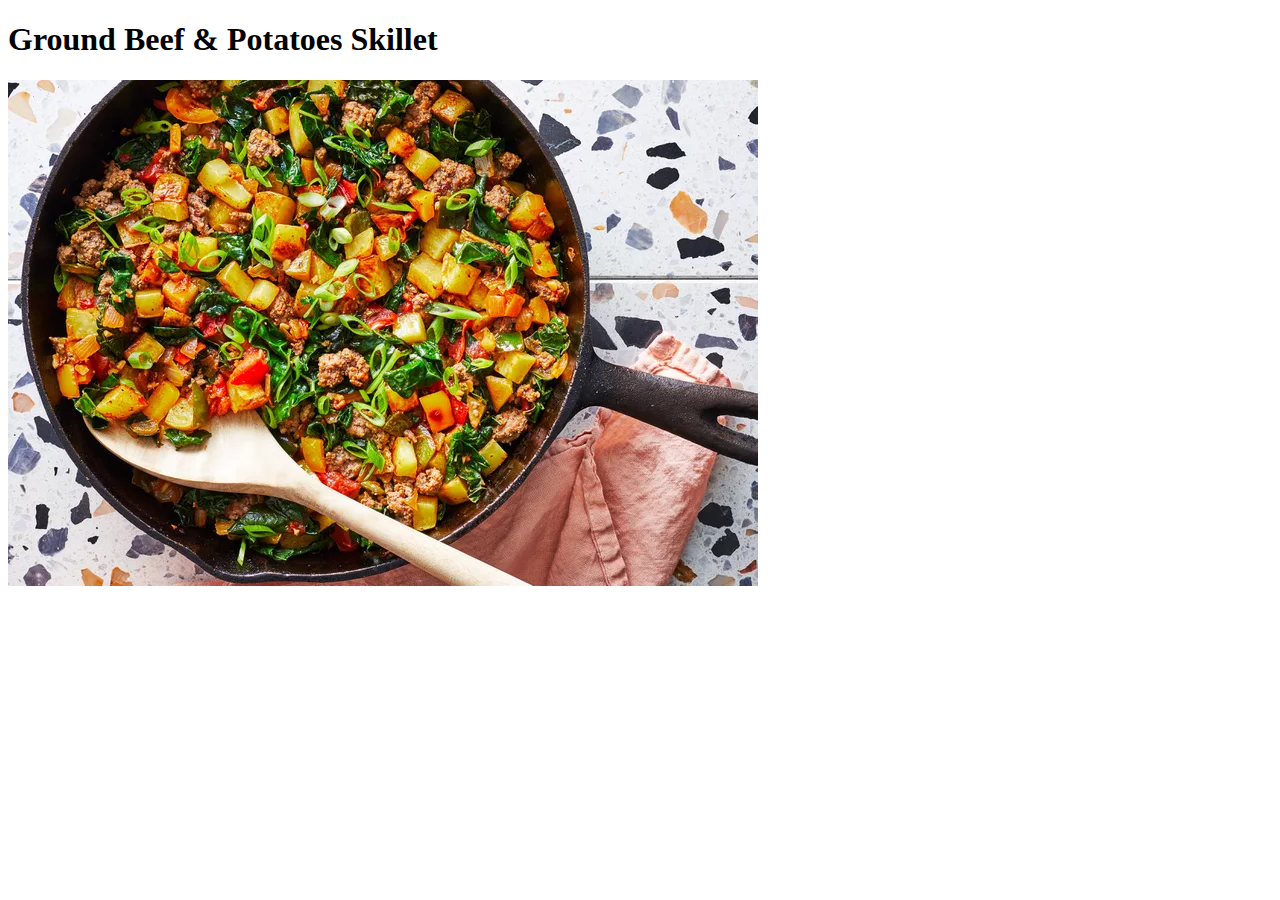
==== recipes/beef-potatoes.html @ 5fd7548b "add changes" ====
<!DOCTYPE html>
<html lang="en">
<head>
    <meta charset="UTF-8">
    <meta http-equiv="X-UA-Compatible" content="IE=edge">
    <meta name="viewport" content="width=device-width, initial-scale=1.0">
    <title>Document</title>
</head>
<body>
    <h1> Ground Beef & Potatoes Skillet</h1>
    <img src = "../images/beef-potato.jpg">
    
</body>
</html>
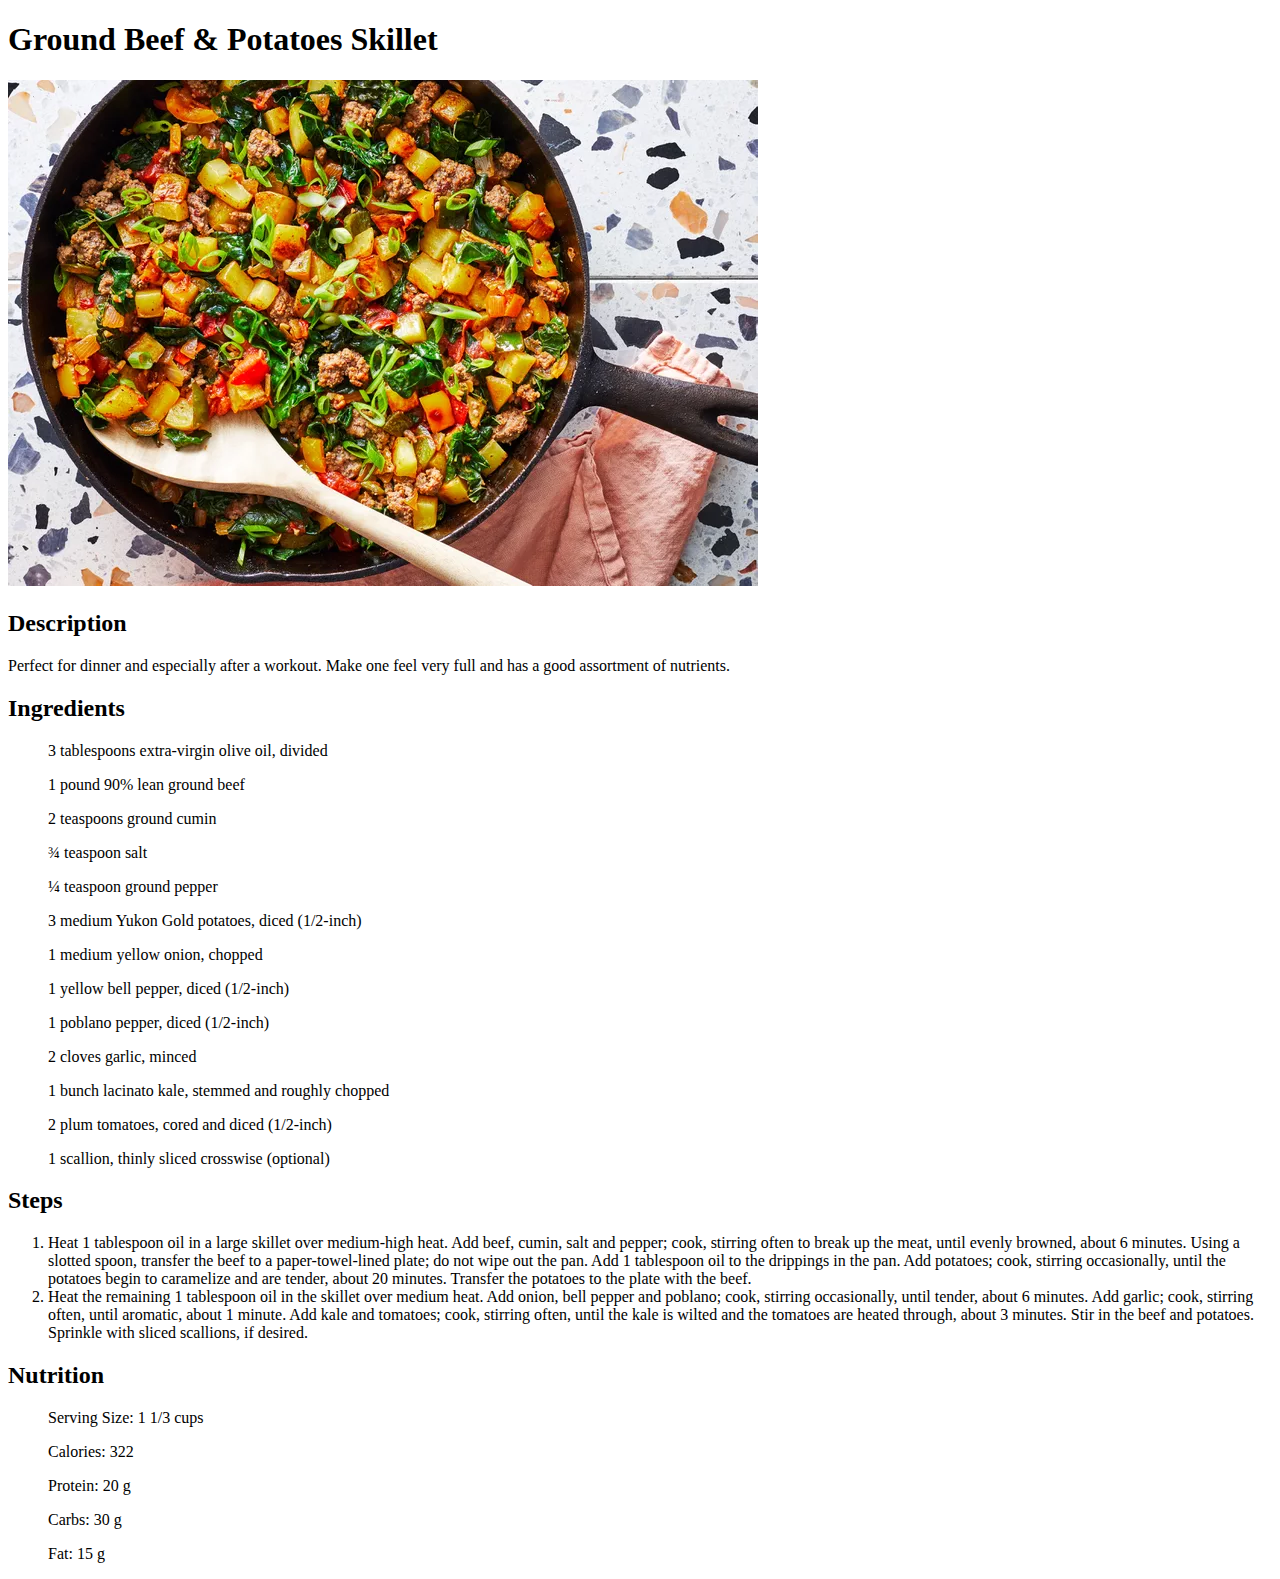
==== commit 23e1b1e6: "Added Content for Recipe: Beef Potatoes" ====
--- a/recipes/beef-potatoes.html
+++ b/recipes/beef-potatoes.html
@@ -8,7 +8,43 @@
 </head>
 <body>
     <h1> Ground Beef & Potatoes Skillet</h1>
-    <img src = "../images/beef-potato.jpg">
-    
+    <img src = "../images/beef-potato.jpg" alt = "Ground Beef & Potatoes Skillet">
+    <h2> Description </h2>
+    <p> Perfect for dinner and especially after a workout. Make one feel very full and has a good assortment of nutrients. </p>
+    <h2> Ingredients </h2>
+    <ul> 3 tablespoons extra-virgin olive oil, divided </ul>
+    <ul> 1 pound 90% lean ground beef </ul>
+    <ul> 2 teaspoons ground cumin </ul>
+    <ul> ¾ teaspoon salt </ul>
+    <ul> ¼ teaspoon ground pepper </ul>
+    <ul> 3 medium Yukon Gold potatoes, diced (1/2-inch) </ul>
+    <ul> 1 medium yellow onion, chopped </ul>
+    <ul> 1 yellow bell pepper, diced (1/2-inch) </ul>
+    <ul> 1 poblano pepper, diced (1/2-inch) </ul>
+    <ul> 2 cloves garlic, minced </ul>
+    <ul> 1 bunch lacinato kale, stemmed and roughly chopped </ul>
+    <ul> 2 plum tomatoes, cored and diced (1/2-inch) </ul>
+    <ul> 1 scallion, thinly sliced crosswise (optional) </ul>
+    <h2> Steps </h2>
+    <ol type="1"> 
+        <li> Heat 1 tablespoon oil in a large skillet over medium-high heat. 
+            Add beef, cumin, salt and pepper; cook, stirring often to break up the meat, until evenly browned, about 6 minutes. 
+            Using a slotted spoon, transfer the beef to a paper-towel-lined plate; do not wipe out the pan. Add 1 tablespoon oil to the drippings in the pan. 
+            Add potatoes; cook, stirring occasionally, until the potatoes begin to caramelize and are tender, about 20 minutes. 
+            Transfer the potatoes to the plate with the beef. 
+        </li>
+        <li> Heat the remaining 1 tablespoon oil in the skillet over medium heat. 
+            Add onion, bell pepper and poblano; cook, stirring occasionally, until tender, about 6 minutes. 
+            Add garlic; cook, stirring often, until aromatic, about 1 minute. 
+            Add kale and tomatoes; cook, stirring often, until the kale is wilted and the tomatoes are heated through, about 3 minutes. 
+            Stir in the beef and potatoes. Sprinkle with sliced scallions, if desired. 
+        </li>
+    </ol>
+    <h2> Nutrition </h2>
+    <ol> Serving Size: 1 1/3 cups </ol>
+    <ol> Calories: 322 </ol>
+    <ol> Protein: 20 g </ol>
+    <ol> Carbs: 30 g </ol>
+    <ol> Fat: 15 g </ol>    
 </body>
 </html>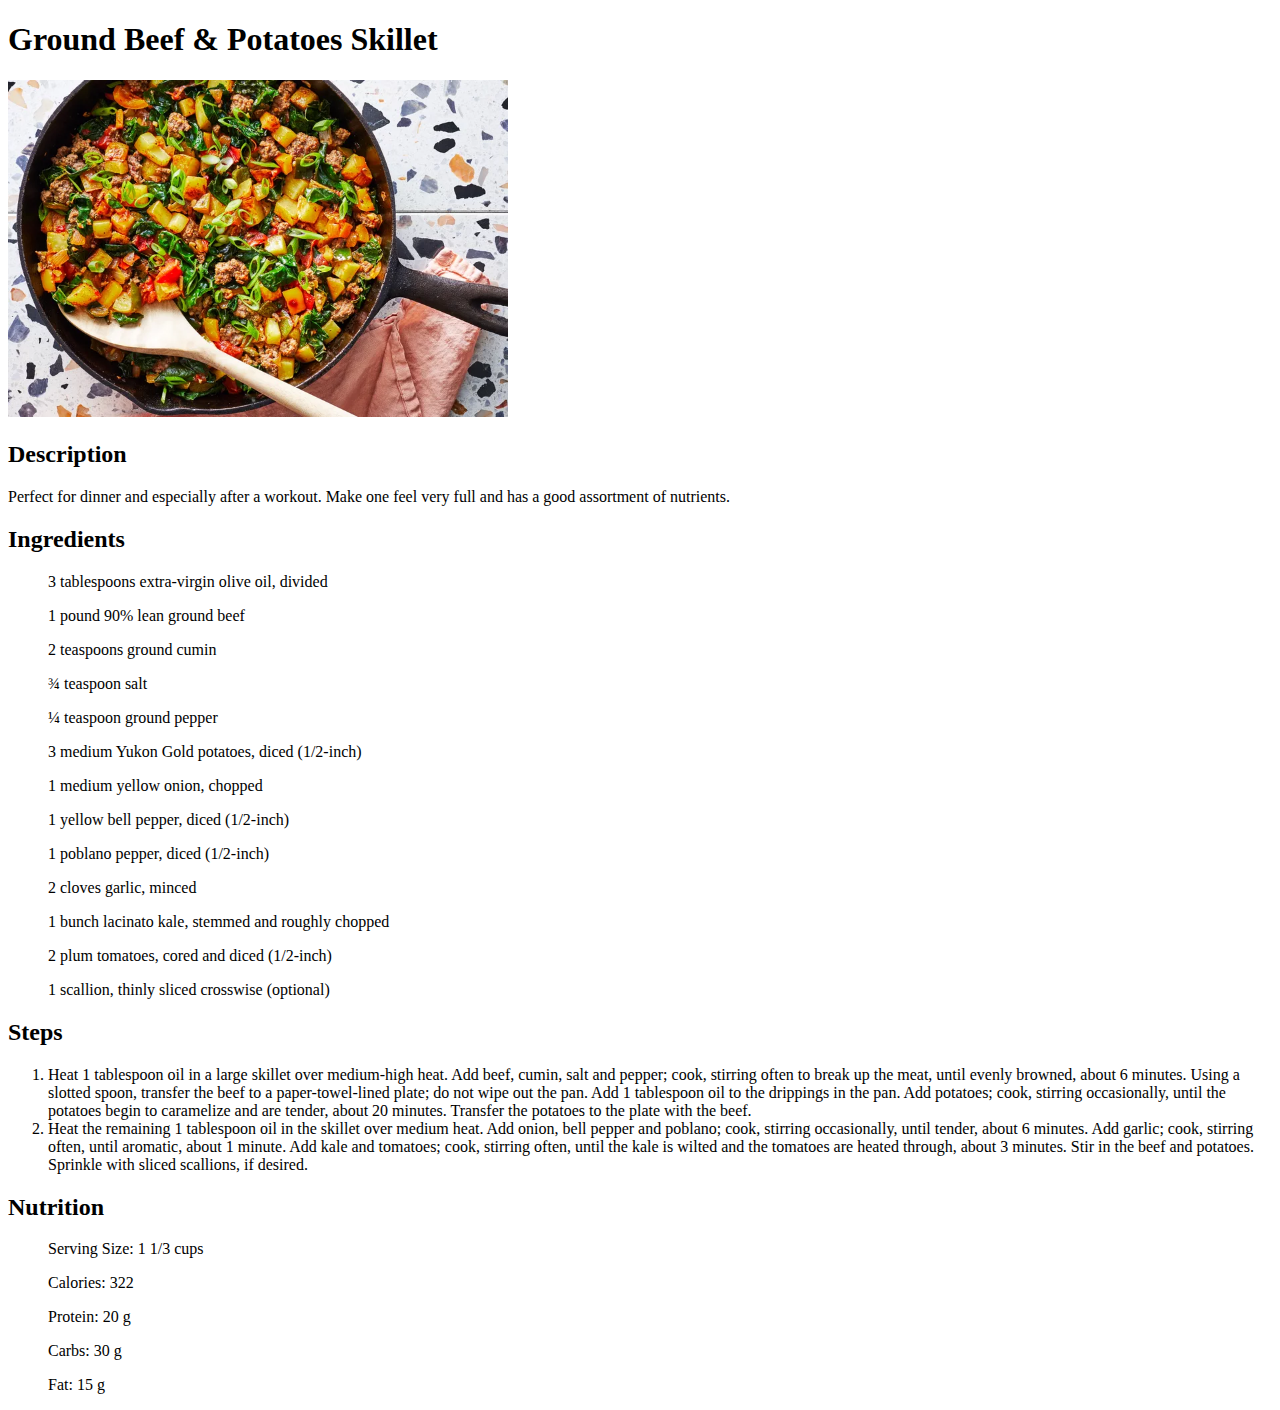
==== commit 5fc45743: "Created picture styling and fixed style reference location" ====
--- a/recipes/beef-potatoes.html
+++ b/recipes/beef-potatoes.html
@@ -5,10 +5,11 @@
     <meta http-equiv="X-UA-Compatible" content="IE=edge">
     <meta name="viewport" content="width=device-width, initial-scale=1.0">
     <title>Document</title>
+    <link rel="stylesheet" href="../styles.css">
 </head>
 <body>
     <h1> Ground Beef & Potatoes Skillet</h1>
-    <img src = "../images/beef-potato.jpg" alt = "Ground Beef & Potatoes Skillet">
+    <img class = "recipe pic" src = "../images/beef-potato.jpg" alt = "Ground Beef & Potatoes Skillet">
     <h2> Description </h2>
     <p> Perfect for dinner and especially after a workout. Make one feel very full and has a good assortment of nutrients. </p>
     <h2> Ingredients </h2>
--- a/styles.css
+++ b/styles.css
@@ -0,0 +1,4 @@
+.recipe.pic {
+    height: auto;
+    width: 500px;
+}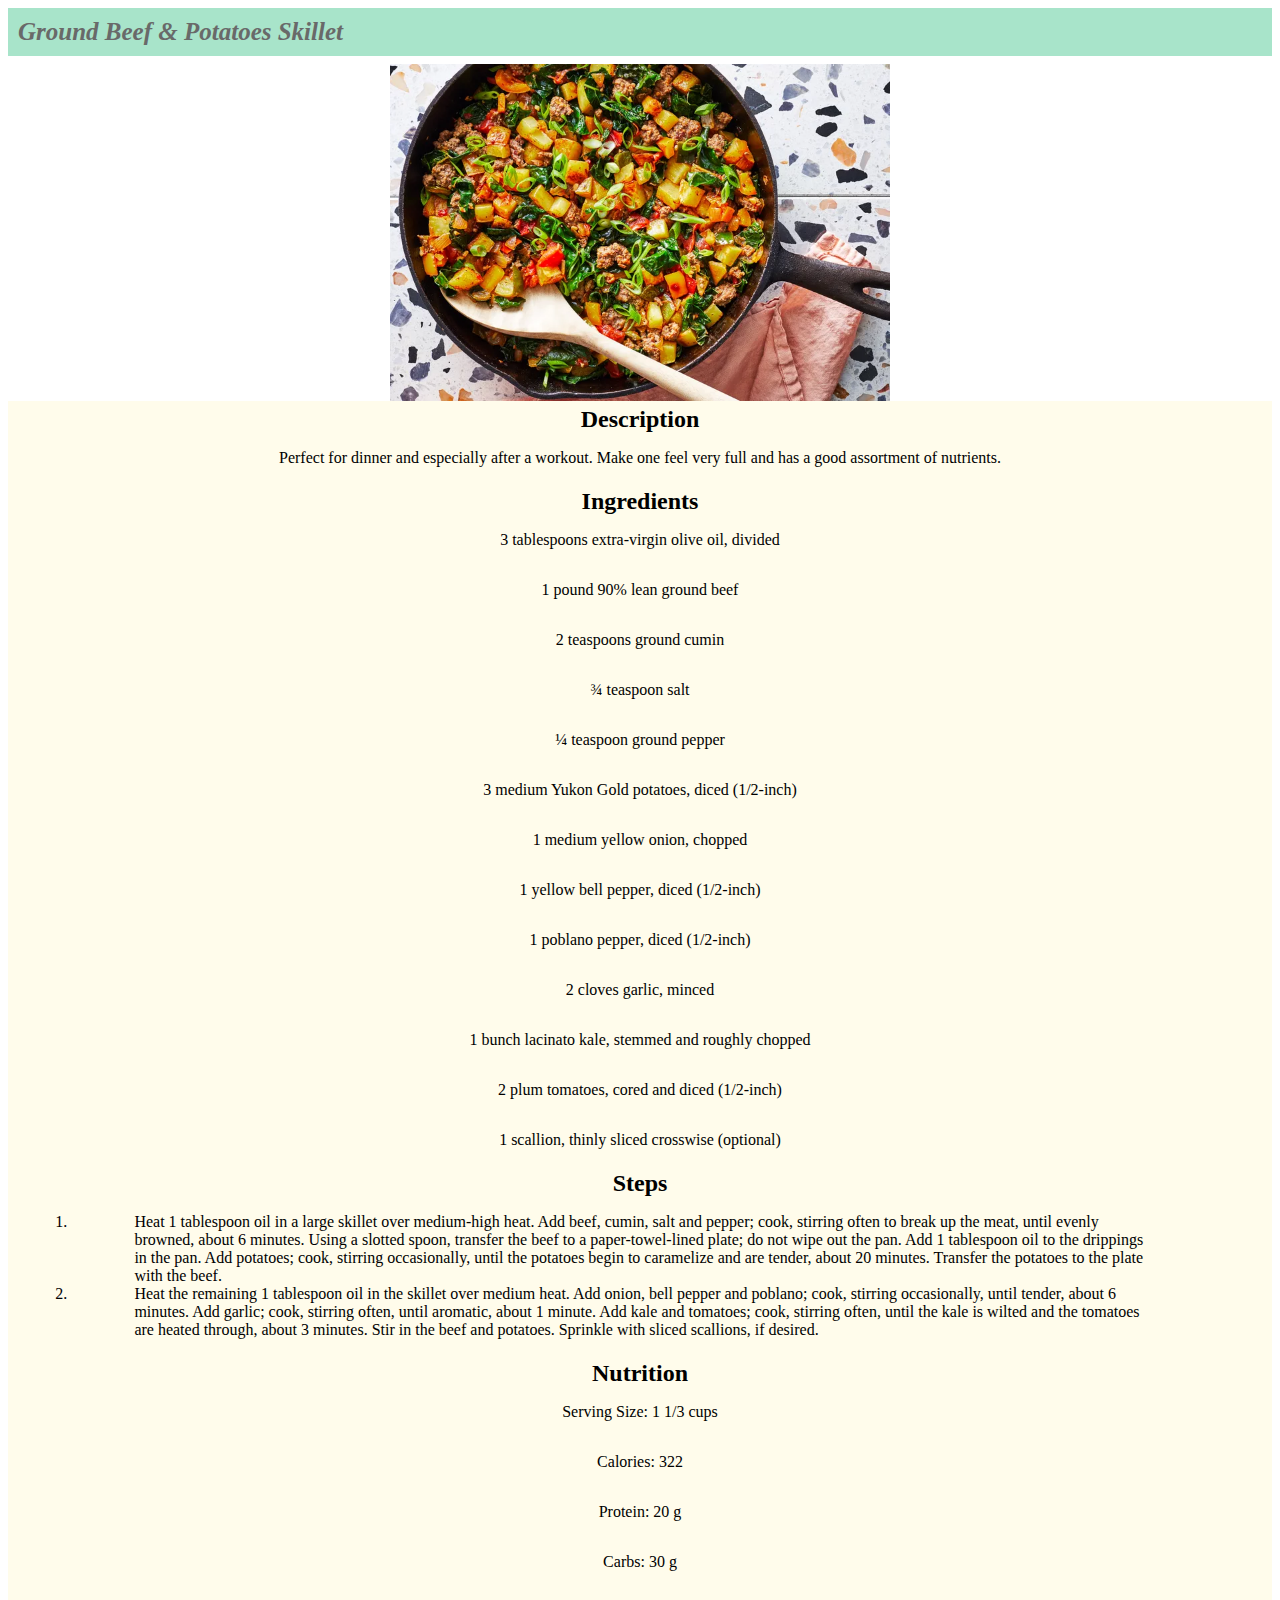
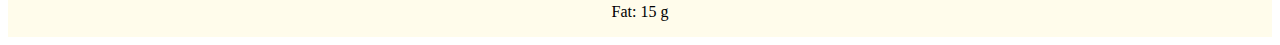
==== commit b87c6a15: "Added new classes to html files" ====
--- a/recipes/beef-potatoes.html
+++ b/recipes/beef-potatoes.html
@@ -8,8 +8,9 @@
     <link rel="stylesheet" href="../styles.css">
 </head>
 <body>
-    <h1> Ground Beef & Potatoes Skillet</h1>
+    <h1 class = "section title"> Ground Beef & Potatoes Skillet</h1>
     <img class = "recipe pic" src = "../images/beef-potato.jpg" alt = "Ground Beef & Potatoes Skillet">
+    <div class = "card" >
     <h2> Description </h2>
     <p> Perfect for dinner and especially after a workout. Make one feel very full and has a good assortment of nutrients. </p>
     <h2> Ingredients </h2>
@@ -28,13 +29,15 @@
     <ul> 1 scallion, thinly sliced crosswise (optional) </ul>
     <h2> Steps </h2>
     <ol type="1"> 
-        <li> Heat 1 tablespoon oil in a large skillet over medium-high heat. 
+        <li>
+            Heat 1 tablespoon oil in a large skillet over medium-high heat. 
             Add beef, cumin, salt and pepper; cook, stirring often to break up the meat, until evenly browned, about 6 minutes. 
             Using a slotted spoon, transfer the beef to a paper-towel-lined plate; do not wipe out the pan. Add 1 tablespoon oil to the drippings in the pan. 
             Add potatoes; cook, stirring occasionally, until the potatoes begin to caramelize and are tender, about 20 minutes. 
             Transfer the potatoes to the plate with the beef. 
         </li>
-        <li> Heat the remaining 1 tablespoon oil in the skillet over medium heat. 
+        <li>
+            Heat the remaining 1 tablespoon oil in the skillet over medium heat. 
             Add onion, bell pepper and poblano; cook, stirring occasionally, until tender, about 6 minutes. 
             Add garlic; cook, stirring often, until aromatic, about 1 minute. 
             Add kale and tomatoes; cook, stirring often, until the kale is wilted and the tomatoes are heated through, about 3 minutes. 
@@ -46,6 +49,7 @@
     <ol> Calories: 322 </ol>
     <ol> Protein: 20 g </ol>
     <ol> Carbs: 30 g </ol>
-    <ol> Fat: 15 g </ol>    
+    <ol> Fat: 15 g </ol> 
+</div>   
 </body>
 </html>--- a/styles.css
+++ b/styles.css
@@ -1,4 +1,48 @@
 .recipe.pic {
+    display: block;
     height: auto;
-    width: 500px;
-}+    margin-left: auto;
+    margin-right: auto;
+    width: 500px;   
+}
+
+.title {
+    background: #a8e4ca;
+    color: dimgray;
+    margin-top: 0;
+    margin-bottom: 8px;
+    font-size: 25px;
+    padding: 10px;
+}
+
+.section.title {
+    font-style: italic;
+}
+
+.card {
+    background: #fffceb;
+    margin-left: auto;
+    margin-right: auto;
+    display: flex;
+    flex-direction: column;
+    align-items: center;
+}
+
+ul, ol {
+    padding: 0px;
+} 
+
+li {
+    padding-left: 5%;
+    padding-right: 5%;
+    margin-right: 5%;
+    margin-left: 5%;
+}
+
+h2 {
+    margin-bottom: 0;
+    margin-top: 5px;
+}
+
+
+
